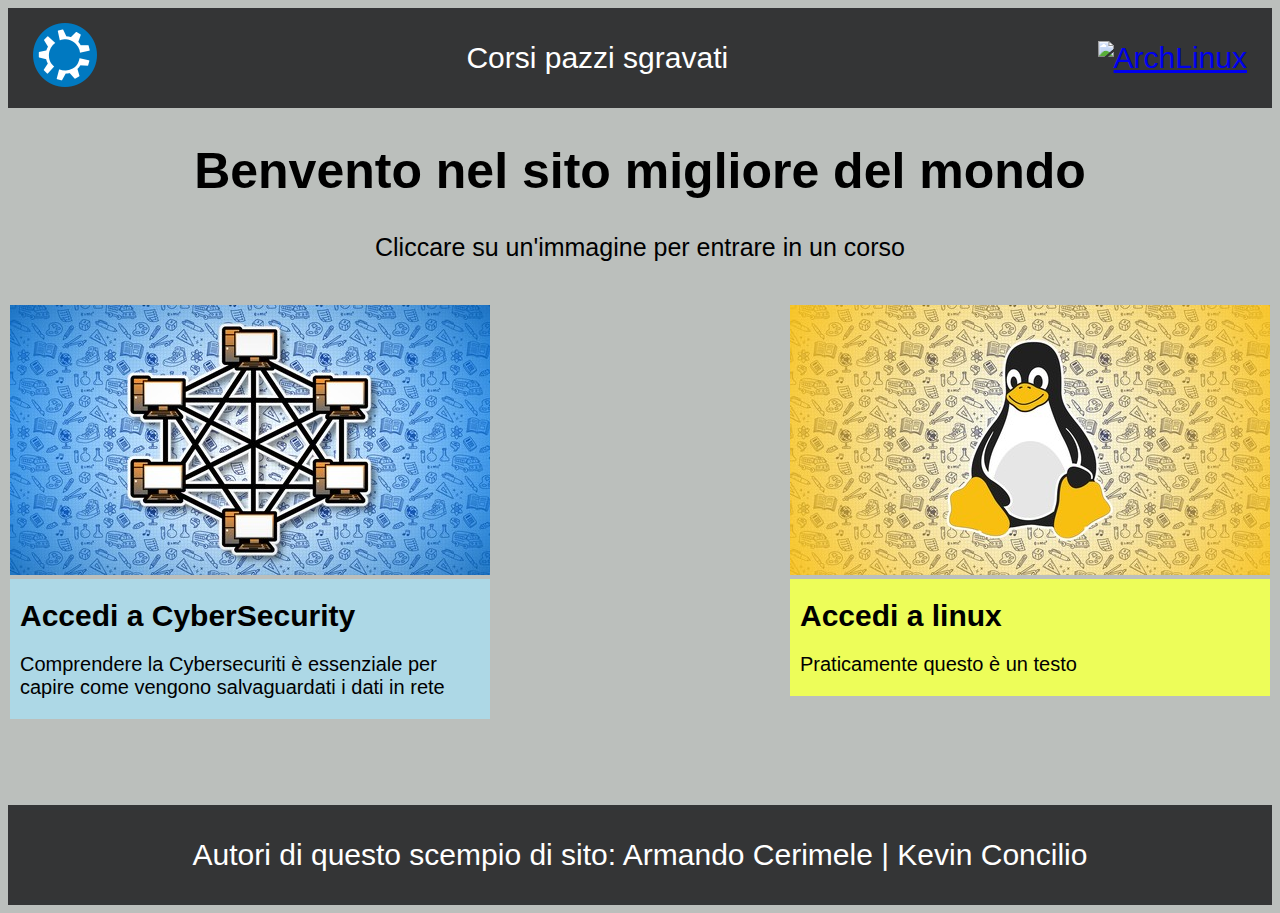
==== index.html @ adcb6570 "modificato" ====
<!DOCTYPE html>
<html>
	<head>
		<meta charset = "UTF-8">
		<title>Menu</title>
		<link rel = "stylesheet" href = "css/style.css">
	</head>

	<body>
		<header class = "header">
			<a href = "https://kubuntu.org"> <img src = "res/kubuntu-logo.png" alt = "Kubuntu" class = "kubuntu"> </a>
			<p class = "sugiù"> Corsi pazzi sgravati </p>
			<a href = "https://archlinux.org"> <img src = "https://wiki.installgentoo.com/images/f/f9/Arch-linux-logo.png" alt = "ArchLinux" class = "kubuntu"> </a>
		</header>
		<h1 class = "h1Txt">Benvento nel sito migliore del mondo</h1>
		<p class = "pTxt">Cliccare su un'immagine per entrare in un corso</p>
		<br>
		<div class = "cards-container">
			<div class = "card-div">
				<div class = "card">
					<div class = "card-image">
						<a href = "cybersec.html"> <img class="img" id = "cybersecImg" src = "res/network.jpg" alt = "CyberSecurity"> 	</a>
					</div>

					<div class = "card-body-cyber">
						<h1 id = "card-title"> Accedi a CyberSecurity </h1>
						<p id = "card-txtBody"> Comprendere la Cybersecuriti è essenziale per capire come vengono salvaguardati i dati in rete </p>
					</div>
				</div>
			</div>
			<div class = "card-div">
				<div class = "card">
					<div class = "card-image">
						<a href = "linux.html"> <img class="img" id = "tuxImg" src = "res/linux.jpg" alt = "Tux"> </a>
					</div>
					<div class = "card-body-linux">
						<h1 id = "card-title"> Accedi a linux </h1>
						<p id = "card-txtBody"> Praticamente questo è un testo </p>
					</div>
				</div>
			</div>
		</div>
		<footer>
			<div class = "footer">
				<p class = "sugiù"> Autori di questo scempio di sito: Armando Cerimele | Kevin Concilio </p>
			</div>
		</footer>
	</body>
</html>
---- css/style.css ----
body {
	background-color: #bbbfbc;
	text-align: center;
	align-items: center;
	font-family: 'Roboto', sans-serif;
	/* background-image: linear-gradient(to left, white, white 50%, black, black50%); */
	/* background-color: #181a1b; */
	/* color: antiquewhite; */
}

.kubuntu {
	width: 64px;
	height: 64px;
	margin: 0px 25px;
}

.header {
	height: 100px;
	background-color: #343536;
	font-size: 30px;
	text-align: center;
	display: flex;
	align-items: center;
	justify-content: space-between;
}

.sugiù {
	color: white;
}

.invisible-link {
	text-decoration: none;
	color: inherit;
}

.h1Txt {
	font-size: 50px;
}

.pTxt {
	font-size: 25px;
}

.cards-container {
	display: flex;
	align-items: center;
	justify-content: center;
}

.card-div {
	width: 480px;
	height: 500px;
	margin-left: 150px;
	margin-right: 150px;
}

.card {
	display: flex;
	flex: 1 0 0%;
	flex-direction: column;
	align-items: center;
	justify-items: center;
	background-clip: border-box;
	transform: scale(100%);
	transition: 300ms;
}

.card:hover {
	transition: 300ms;
	box-shadow: 5px 7px 10px 2px rgb(177, 177, 177);
	transform: scale(110%);
}

.card-body-cyber {
	width: 480px;
	text-align: left;
	background-color: lightblue;
}

.card-body-linux {
	width: 480px;
	text-align: left;
	background-color: rgb(237, 253, 89);
}

#card-title {
	font-size: 30px;
	margin-left: 10px;
}

#card-txtBody {	
	font-size: 20px;
	margin-left: 10px;
}

.img {
	max-width: 100%;
	max-height: 110%;
}

#cybersecImg {
	text-align: left;
}

#tuxImg {
	box-shadow: inset 4px 3px 8px 1px #000;
	text-align: left;
}

#card-text {
	text-align: left;
}

.footer {
	height: 100px;
	font-size: 30px;
	background-color: #343536;
	display: flex;
	align-items: center;
	justify-content: center;
}
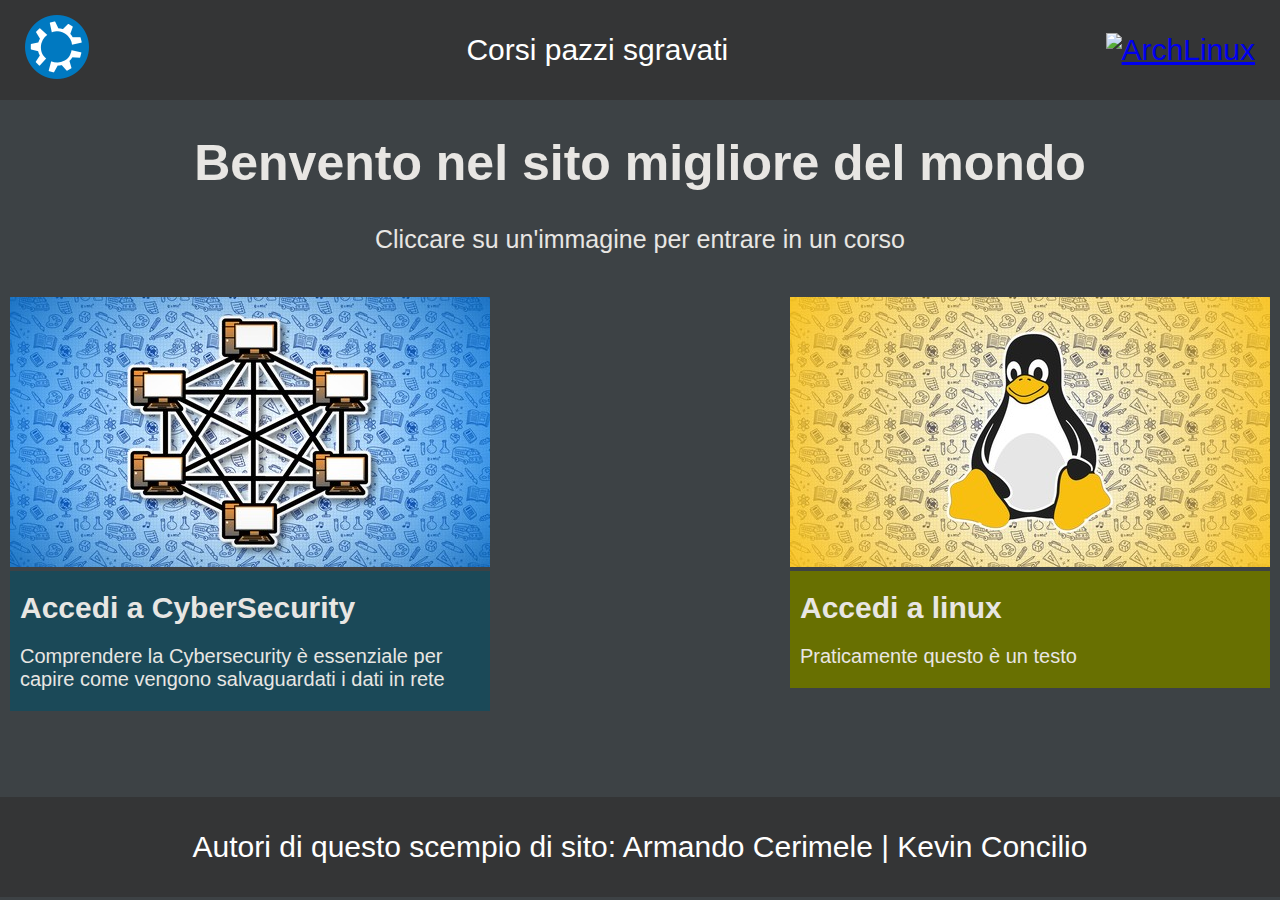
==== commit c81a72a2: "commit" ====
--- a/index.html
+++ b/index.html
@@ -1,9 +1,10 @@
-<!DOCTYPE html>
+<!DOCTYPE html> 
 <html>
 	<head>
 		<meta charset = "UTF-8">
 		<title>Menu</title>
 		<link rel = "stylesheet" href = "css/style.css">
+		<link rel="stylesheet" href="css/shared.css">
 	</head>
 
 	<body>
@@ -24,7 +25,7 @@
 
 					<div class = "card-body-cyber">
 						<h1 id = "card-title"> Accedi a CyberSecurity </h1>
-						<p id = "card-txtBody"> Comprendere la Cybersecuriti è essenziale per capire come vengono salvaguardati i dati in rete </p>
+						<p id = "card-txtBody"> Comprendere la Cybersecurity è essenziale per capire come vengono salvaguardati i dati in rete </p>
 					</div>
 				</div>
 			</div>
--- a/css/style.css
+++ b/css/style.css
@@ -1,11 +1,11 @@
 body {
-	background-color: #bbbfbc;
+	background-color: #3d4245;
 	text-align: center;
 	align-items: center;
 	font-family: 'Roboto', sans-serif;
-	/* background-image: linear-gradient(to left, white, white 50%, black, black50%); */
-	/* background-color: #181a1b; */
-	/* color: antiquewhite; */
+	color: #e8e6e3;
+	margin: 0px;
+	position: relative;
 }
 
 .kubuntu {
@@ -74,13 +74,15 @@
 .card-body-cyber {
 	width: 480px;
 	text-align: left;
-	background-color: lightblue;
+	background-color: #1b4958;
+	/* #1b4958 */
 }
 
 .card-body-linux {
 	width: 480px;
 	text-align: left;
-	background-color: rgb(237, 253, 89);
+	background-color: #687001;
+	/* rgb(237, 253, 89) */
 }
 
 #card-title {
@@ -109,13 +111,4 @@
 
 #card-text {
 	text-align: left;
-}
-
-.footer {
-	height: 100px;
-	font-size: 30px;
-	background-color: #343536;
-	display: flex;
-	align-items: center;
-	justify-content: center;
 }--- a/css/shared.css
+++ b/css/shared.css
@@ -0,0 +1,44 @@
+footer {
+	height: 100px;
+	font-size: 30px;
+	background-color: #343536;
+	display: flex;
+	align-items: center;
+	justify-content: center;
+}
+
+h1 {
+	font-weight: bold;
+	font-size: 50px;
+}
+
+section {
+	position: relative;
+	display: flex;
+	flex-direction: column;
+	align-items: center;
+	min-height: 400px;
+	padding: 30px 20vw;
+	transform: scale(90%);
+	transition: 500ms;
+	animation: 1s ease 0s 1 to90perc;
+}
+
+section:hover {
+	transition: 500ms;
+	transform: scale(95%);
+}
+
+@keyframes to90perc {
+	0% {
+		transform: scale(100%);
+	}
+
+	30% {
+		transform: scale(100%);
+	}
+
+	100% {
+		transform: scale(90%);
+	}
+}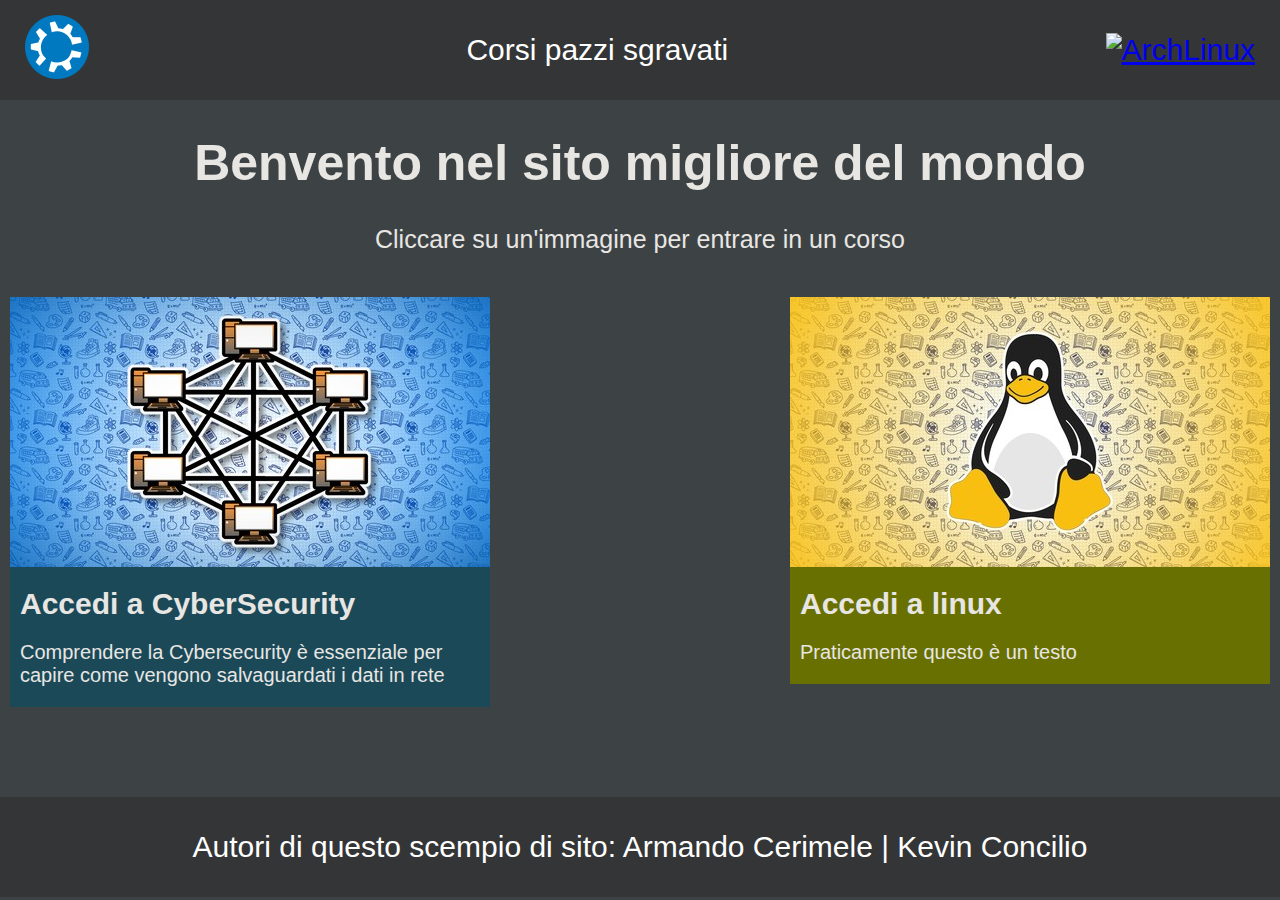
==== commit a4062e15: "Modifiche pazze" ====
--- a/index.html
+++ b/index.html
@@ -2,28 +2,29 @@
 <html>
 	<head>
 		<meta charset = "UTF-8">
-		<title>Menu</title>
-		<link rel = "stylesheet" href = "css/style.css">
-		<link rel="stylesheet" href="css/shared.css">
+		<meta http-equiv = "X-UA-Compatible" content = "IE=edge">
+        <meta name = "viewport" content = "width=device-width, initial-scale=1.0">
+		<title> Menu </title>
+		<link rel = "stylesheet" href = "css/menu.css">
+		<link rel = "stylesheet" href = "css/shared.css">
 	</head>
 
 	<body>
-		<header class = "header">
-			<a href = "https://kubuntu.org"> <img src = "res/kubuntu-logo.png" alt = "Kubuntu" class = "kubuntu"> </a>
+		<header>
+			<a href = "https://kubuntu.org"> <img src = "res/kubuntu-logo.png" alt = "Kubuntu" class = "logo"> </a>
 			<p class = "sugiù"> Corsi pazzi sgravati </p>
-			<a href = "https://archlinux.org"> <img src = "https://wiki.installgentoo.com/images/f/f9/Arch-linux-logo.png" alt = "ArchLinux" class = "kubuntu"> </a>
+			<a href = "https://archlinux.org"> <img src = "https://wiki.installgentoo.com/images/f/f9/Arch-linux-logo.png" alt = "ArchLinux" class = "logo"> </a>
 		</header>
-		<h1 class = "h1Txt">Benvento nel sito migliore del mondo</h1>
-		<p class = "pTxt">Cliccare su un'immagine per entrare in un corso</p>
+		<h1 class = "h1Txt"> Benvento nel sito migliore del mondo </h1>
+		<p class = "pTxt"> Cliccare su un'immagine per entrare in un corso </p>
 		<br>
 		<div class = "cards-container">
 			<div class = "card-div">
 				<div class = "card">
-					<div class = "card-image">
-						<a href = "cybersec.html"> <img class="img" id = "cybersecImg" src = "res/network.jpg" alt = "CyberSecurity"> 	</a>
+					<div>
+						<a href = "cybersec.html"> <img class="img" id = "cybersecImg" src = "res/network.jpg" alt = "CyberSecurity"> </a>
 					</div>
-
-					<div class = "card-body-cyber">
+					<div class = "card-body-cyber  card-body-txt">
 						<h1 id = "card-title"> Accedi a CyberSecurity </h1>
 						<p id = "card-txtBody"> Comprendere la Cybersecurity è essenziale per capire come vengono salvaguardati i dati in rete </p>
 					</div>
@@ -31,10 +32,10 @@
 			</div>
 			<div class = "card-div">
 				<div class = "card">
-					<div class = "card-image">
-						<a href = "linux.html"> <img class="img" id = "tuxImg" src = "res/linux.jpg" alt = "Tux"> </a>
+					<div>
+						<a href = "linux.html"> <img class = "img" id = "tuxImg" src = "res/linux.jpg" alt = "Tux"> </a>
 					</div>
-					<div class = "card-body-linux">
+					<div class = "card-body-linux  card-body-txt">
 						<h1 id = "card-title"> Accedi a linux </h1>
 						<p id = "card-txtBody"> Praticamente questo è un testo </p>
 					</div>
--- a/css/menu.css
+++ b/css/menu.css
@@ -0,0 +1,133 @@
+/* === BODY === */
+body {
+	background-color: #3d4245;
+	text-align: center;
+	align-items: center;
+	font-family: 'Roboto', sans-serif;
+	color: #e8e6e3;
+	margin: 0px;
+	position: relative;
+}
+
+/* ==================== */
+
+/* === HEADER === */
+
+header {
+	height: 100px;
+	background-color: #343536;
+	font-size: 30px;
+	display: flex;
+	text-align: center;
+	align-items: center;
+	justify-content: space-between;
+}
+
+.logo {
+	width: 64px;
+	height: 64px;
+	margin: 0px 25px;
+}
+
+/* -------------------- */
+
+/* === H1 & PARAGRAPH ON TOP ===*/
+
+.h1Txt {
+	font-size: 50px;
+}
+
+.pTxt {
+	font-size: 25px;
+}
+
+/* -------------------- */
+
+/* === CARDS ===*/
+
+.cards-container {
+	display: flex;
+	align-items: center;
+	justify-content: center;
+}
+
+.card-div {
+	width: 480px;
+	height: 500px;
+	margin-left: 150px;
+	margin-right: 150px;
+}
+
+.card {
+	display: flex;
+	flex: 1 0 0%;
+	flex-direction: column;
+	align-items: center;
+	justify-items: center;
+	background-clip: border-box;
+	transform: scale(100%);
+	transition: 300ms;
+}
+
+.card:hover {
+	transition: 300ms;
+	box-shadow: 5px 7px 10px 2px rgb(177, 177, 177);
+	transform: scale(110%);
+}
+
+/* .invisible-link {
+	text-decoration: none;   INUTILIZZATO
+	color: inherit;
+} */
+
+.img {
+	max-width: 100%;
+	max-height: 100%;
+}
+
+#cybersecImg {
+	text-align: left;
+}
+
+#tuxImg {
+	box-shadow: inset 4px 3px 8px 1px #000;
+	text-align: left;
+}
+
+.card-body-txt {
+	margin-top: -4px;
+}
+
+.card-body-cyber {
+	width: 480px;
+	text-align: left;
+	background-color: #1b4958;
+	/* #1b4958 */
+}
+
+.card-body-linux {
+	width: 480px;
+	text-align: left;
+	background-color: #687001;
+	/* rgb(237, 253, 89) */
+}
+
+#card-title {
+	font-size: 30px;
+	margin-left: 10px;
+}
+
+#card-txtBody {	
+	font-size: 20px;
+	margin-left: 10px;
+}
+
+/* -------------------- */
+
+/* === FOOTER === */
+
+.sugiù {
+	color: white;
+}
+
+/* -------------------- */--- a/css/shared.css
+++ b/css/shared.css
@@ -1,3 +1,5 @@
+/* === FOOTER === */
+
 footer {
 	height: 100px;
 	font-size: 30px;
@@ -7,10 +9,18 @@
 	justify-content: center;
 }
 
+/* ==================== */
+
+/* === H1 === */
+
 h1 {
 	font-weight: bold;
 	font-size: 50px;
 }
+
+/* ==================== */
+
+/* === SECTIONS ===*/
 
 section {
 	position: relative;
@@ -41,4 +51,6 @@
 	100% {
 		transform: scale(90%);
 	}
-}+}
+
+/* ==================== */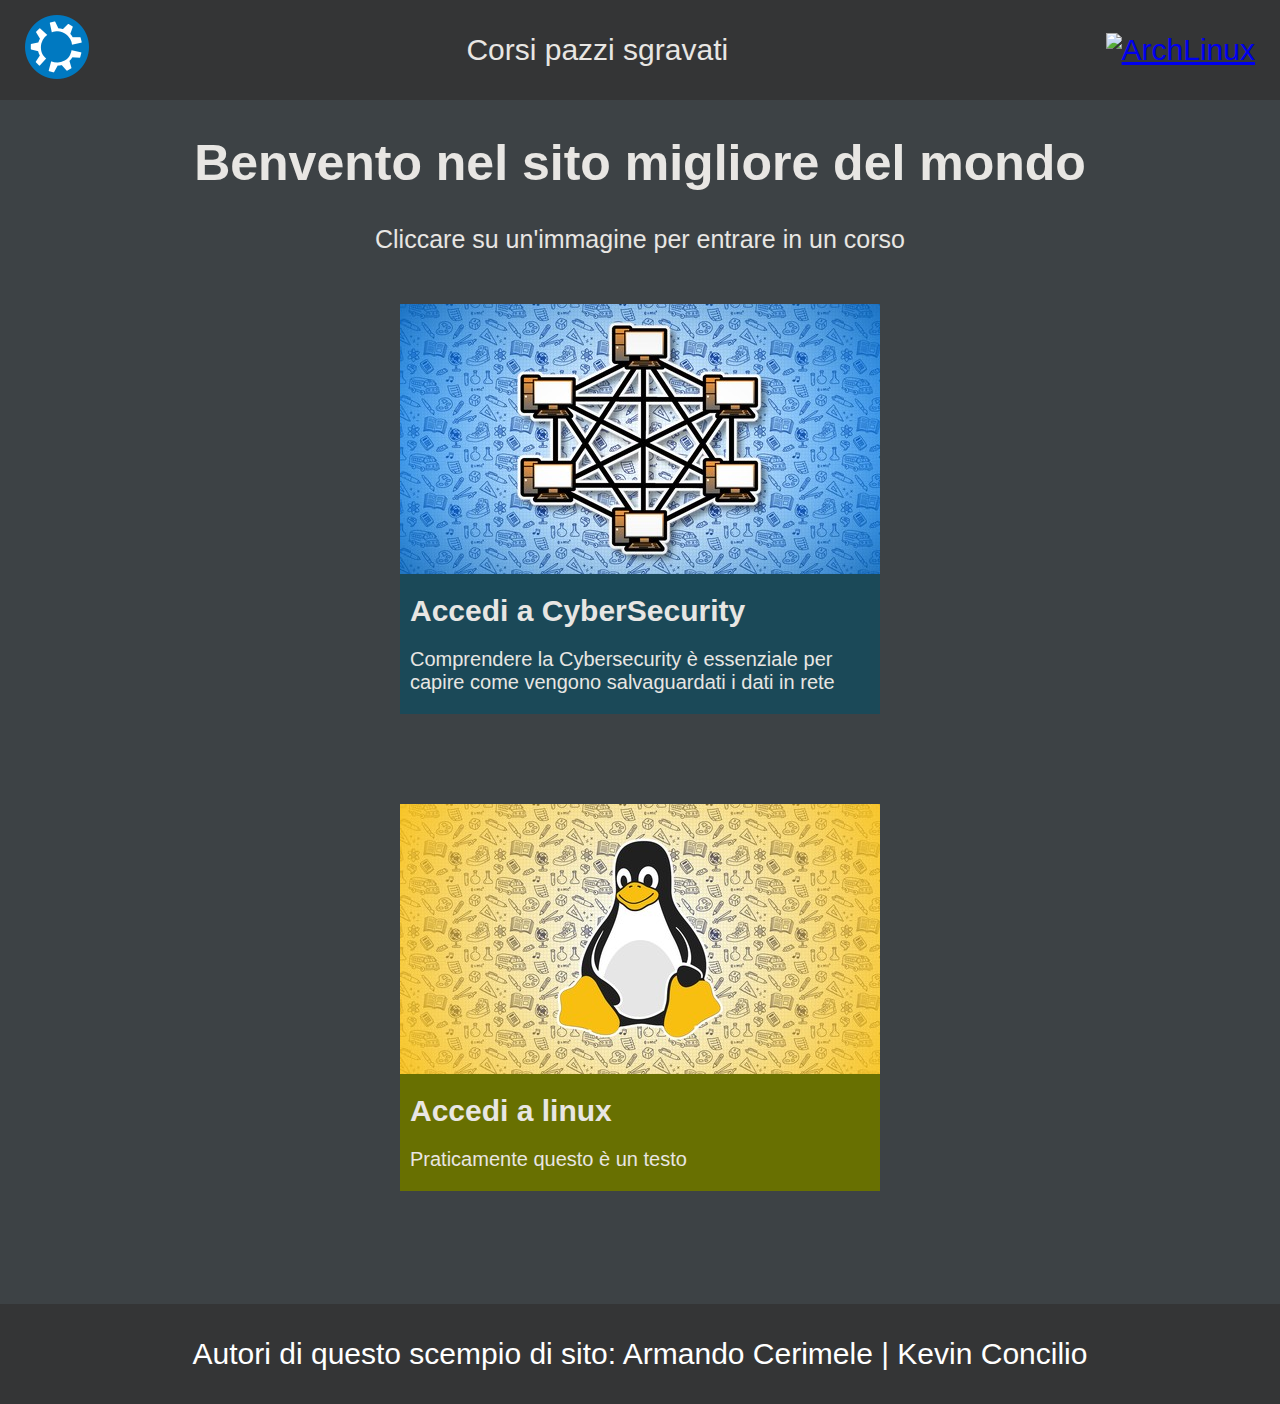
==== commit 61987108: "fixed for mobile" ====
--- a/index.html
+++ b/index.html
@@ -2,8 +2,7 @@
 <html>
 	<head>
 		<meta charset = "UTF-8">
-		<meta http-equiv = "X-UA-Compatible" content = "IE=edge">
-        <meta name = "viewport" content = "width=device-width, initial-scale=1.0">
+		<meta name = "viewport" content = "width=device-width, initial-scale=0.65">
 		<title> Menu </title>
 		<link rel = "stylesheet" href = "css/menu.css">
 		<link rel = "stylesheet" href = "css/shared.css">
@@ -17,12 +16,11 @@
 		</header>
 		<h1 class = "h1Txt"> Benvento nel sito migliore del mondo </h1>
 		<p class = "pTxt"> Cliccare su un'immagine per entrare in un corso </p>
-		<br>
 		<div class = "cards-container">
 			<div class = "card-div">
 				<div class = "card">
 					<div>
-						<a href = "cybersec.html"> <img class="img" id = "cybersecImg" src = "res/network.jpg" alt = "CyberSecurity"> </a>
+						<a href = "cybersec.html"> <img class = "img" id = "cybersecImg" src = "res/network.jpg" alt = "CyberSecurity"> </a>
 					</div>
 					<div class = "card-body-cyber  card-body-txt">
 						<h1 id = "card-title"> Accedi a CyberSecurity </h1>
@@ -43,9 +41,7 @@
 			</div>
 		</div>
 		<footer>
-			<div class = "footer">
-				<p class = "sugiù"> Autori di questo scempio di sito: Armando Cerimele | Kevin Concilio </p>
-			</div>
+			<p class = "sugiù"> Autori di questo scempio di sito: Armando Cerimele | Kevin Concilio </p>
 		</footer>
 	</body>
 </html>--- a/css/menu.css
+++ b/css/menu.css
@@ -14,6 +14,7 @@
 /* === HEADER === */
 
 header {
+	width: inherit;
 	height: 100px;
 	background-color: #343536;
 	font-size: 30px;
@@ -44,11 +45,26 @@
 /* -------------------- */
 
 /* === CARDS ===*/
+@media (max-width: 1000px) {
+	.cards-container {
+		display: flex;
+		flex-flow: row wrap;
+		align-items: center;
+		justify-content: center;
+		margin-top: 15vw;
+		margin-bottom: 15vw;
+		height: 100%;
+	}
+}
+
 
 .cards-container {
 	display: flex;
+	flex-flow: row wrap;
 	align-items: center;
 	justify-content: center;
+	margin-top: 50px;
+	height: 100%;
 }
 
 .card-div {
@@ -75,11 +91,6 @@
 	transform: scale(110%);
 }
 
-/* .invisible-link {
-	text-decoration: none;   INUTILIZZATO
-	color: inherit;
-} */
-
 .img {
 	max-width: 100%;
 	max-height: 100%;
@@ -95,6 +106,7 @@
 }
 
 .card-body-txt {
+	min-width: 300px;
 	margin-top: -4px;
 }
 
@@ -126,7 +138,8 @@
 
 /* === FOOTER === */
 
-.sugiù {
+footer {
+	width: 100%;
 	color: white;
 }
 
--- a/css/shared.css
+++ b/css/shared.css
@@ -32,6 +32,10 @@
 	transform: scale(90%);
 	transition: 500ms;
 	animation: 1s ease 0s 1 to90perc;
+
+	-webkit-transform: scale(90%);
+	-webkit-transition: 500ms;
+	-webkit-animation: 1s ease 0s 1 to90perc;
 }
 
 section:hover {
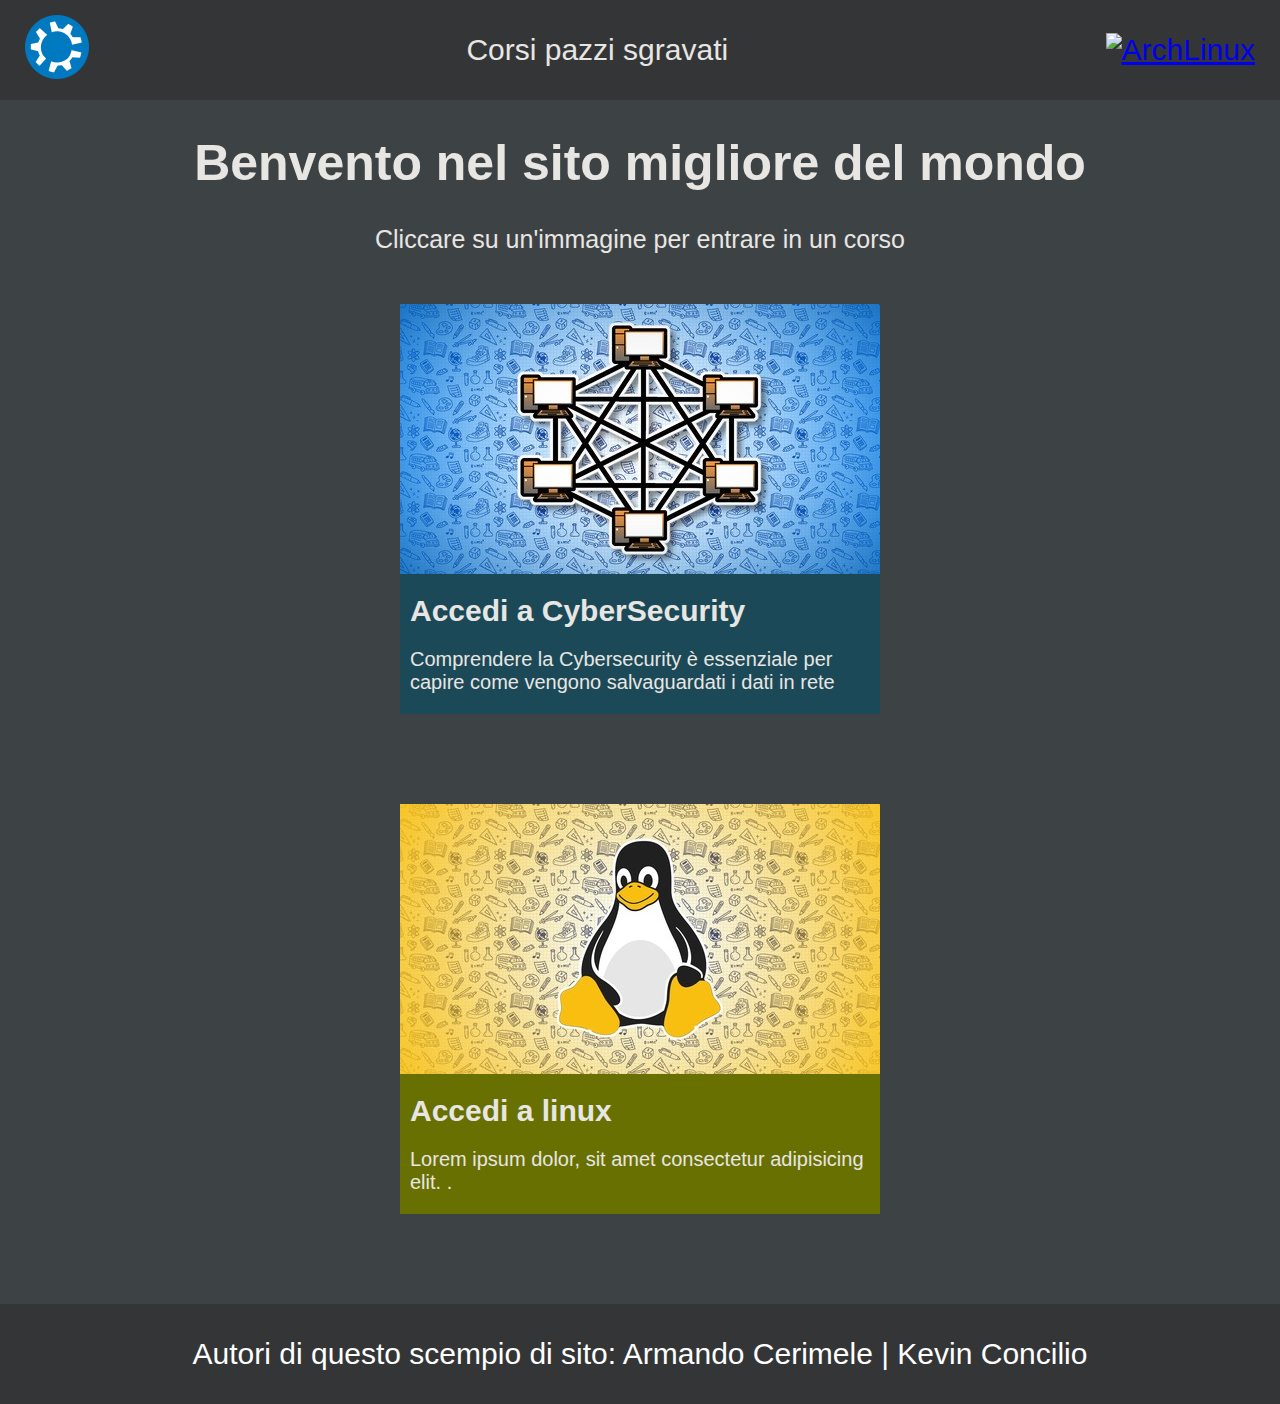
==== commit f9cd3b7c: "added link to page to whole card" ====
--- a/index.html
+++ b/index.html
@@ -1,47 +1,46 @@
 <!DOCTYPE html> 
 <html>
-	<head>
-		<meta charset = "UTF-8">
-		<meta name = "viewport" content = "width=device-width, initial-scale=0.65">
-		<title> Menu </title>
-		<link rel = "stylesheet" href = "css/menu.css">
-		<link rel = "stylesheet" href = "css/shared.css">
-	</head>
-
-	<body>
-		<header>
-			<a href = "https://kubuntu.org"> <img src = "res/kubuntu-logo.png" alt = "Kubuntu" class = "logo"> </a>
-			<p class = "sugiù"> Corsi pazzi sgravati </p>
-			<a href = "https://archlinux.org"> <img src = "https://wiki.installgentoo.com/images/f/f9/Arch-linux-logo.png" alt = "ArchLinux" class = "logo"> </a>
-		</header>
-		<h1 class = "h1Txt"> Benvento nel sito migliore del mondo </h1>
-		<p class = "pTxt"> Cliccare su un'immagine per entrare in un corso </p>
-		<div class = "cards-container">
-			<div class = "card-div">
-				<div class = "card">
-					<div>
-						<a href = "cybersec.html"> <img class = "img" id = "cybersecImg" src = "res/network.jpg" alt = "CyberSecurity"> </a>
-					</div>
-					<div class = "card-body-cyber  card-body-txt">
-						<h1 id = "card-title"> Accedi a CyberSecurity </h1>
-						<p id = "card-txtBody"> Comprendere la Cybersecurity è essenziale per capire come vengono salvaguardati i dati in rete </p>
-					</div>
-				</div>
-			</div>
-			<div class = "card-div">
-				<div class = "card">
-					<div>
-						<a href = "linux.html"> <img class = "img" id = "tuxImg" src = "res/linux.jpg" alt = "Tux"> </a>
-					</div>
-					<div class = "card-body-linux  card-body-txt">
-						<h1 id = "card-title"> Accedi a linux </h1>
-						<p id = "card-txtBody"> Praticamente questo è un testo </p>
-					</div>
-				</div>
-			</div>
-		</div>
-		<footer>
-			<p class = "sugiù"> Autori di questo scempio di sito: Armando Cerimele | Kevin Concilio </p>
-		</footer>
-	</body>
+    <head>
+        <meta charset = "UTF-8">
+        <meta name = "viewport" content = "width=device-width, initial-scale=0.65">
+        <title> Menu </title>
+        <link rel = "stylesheet" href = "css/menu.css">
+        <link rel = "stylesheet" href = "css/shared.css">
+    </head>
+    <body>
+        <header>
+            <a href = "https://kubuntu.org"> <img src = "res/kubuntu-logo.png" alt = "Kubuntu" class = "logo"> </a>
+            <p class = "sugiù"> Corsi pazzi sgravati </p>
+            <a href = "https://archlinux.org"> <img src = "https://wiki.installgentoo.com/images/f/f9/Arch-linux-logo.png" alt = "ArchLinux" class = "logo"> </a>
+        </header>
+        <h1 class = "h1Txt"> Benvento nel sito migliore del mondo </h1>
+        <p class = "pTxt"> Cliccare su un'immagine per entrare in un corso </p>
+        <div class = "cards-container">
+            <div class = "card-div">
+                <div class = "card" onclick="window.location.href='cybersec.html';">
+                    <div>
+                        <a href = "cybersec.html"> <img class = "img" id = "cybersecImg" src = "res/network.jpg" alt = "CyberSecurity"> </a>
+                    </div>
+                    <div class = "card-body-cyber  card-body-txt">
+                        <h1 id = "card-title"> Accedi a CyberSecurity </h1>
+                        <p id = "card-txtBody"> Comprendere la Cybersecurity è essenziale per capire come vengono salvaguardati i dati in rete </p>
+                    </div>
+                </div>
+            </div>
+            <div class = "card-div" onclick="window.location.href='cybersec.html';">
+                <div class = "card">
+                    <div>
+                        <a href = "linux.html"> <img class = "img" id = "tuxImg" src = "res/linux.jpg" alt = "Tux"> </a>
+                    </div>
+                    <div class = "card-body-linux  card-body-txt">
+                        <h1 id = "card-title"> Accedi a linux </h1>
+                        <p id = "card-txtBody"> Lorem ipsum dolor, sit amet consectetur adipisicing elit. . </p>
+                    </div>
+                </div>
+            </div>
+        </div>
+        <footer>
+            <p class = "sugiù"> Autori di questo scempio di sito: Armando Cerimele | Kevin Concilio </p>
+        </footer>
+    </body>
 </html>--- a/css/menu.css
+++ b/css/menu.css
@@ -1,12 +1,12 @@
 /* === BODY === */
 body {
-	background-color: #3d4245;
-	text-align: center;
-	align-items: center;
-	font-family: 'Roboto', sans-serif;
-	color: #e8e6e3;
-	margin: 0px;
-	position: relative;
+    background-color: #3d4245;
+    text-align: center;
+    align-items: center;
+    font-family: 'Roboto', sans-serif;
+    color: #e8e6e3;
+    margin: 0px;
+    position: relative;
 }
 
 /* ==================== */
@@ -14,20 +14,20 @@
 /* === HEADER === */
 
 header {
-	width: inherit;
-	height: 100px;
-	background-color: #343536;
-	font-size: 30px;
-	display: flex;
-	text-align: center;
-	align-items: center;
-	justify-content: space-between;
+    width: inherit;
+    height: 100px;
+    background-color: #343536;
+    font-size: 30px;
+    display: flex;
+    text-align: center;
+    align-items: center;
+    justify-content: space-between;
 }
 
 .logo {
-	width: 64px;
-	height: 64px;
-	margin: 0px 25px;
+    width: 64px;
+    height: 64px;
+    margin: 0px 25px;
 }
 
 /* -------------------- */
@@ -35,103 +35,104 @@
 /* === H1 & PARAGRAPH ON TOP ===*/
 
 .h1Txt {
-	font-size: 50px;
+    font-size: 50px;
 }
 
 .pTxt {
-	font-size: 25px;
+    font-size: 25px;
 }
 
 /* -------------------- */
 
 /* === CARDS ===*/
 @media (max-width: 1000px) {
-	.cards-container {
-		display: flex;
-		flex-flow: row wrap;
-		align-items: center;
-		justify-content: center;
-		margin-top: 15vw;
-		margin-bottom: 15vw;
-		height: 100%;
-	}
+    .cards-container {
+        display: flex;
+        flex-flow: row wrap;
+        align-items: center;
+        justify-content: center;
+        margin-top: 15vw;
+        margin-bottom: 15vw;
+        height: 100%;
+    }
 }
 
 
 .cards-container {
-	display: flex;
-	flex-flow: row wrap;
-	align-items: center;
-	justify-content: center;
-	margin-top: 50px;
-	height: 100%;
+    display: flex;
+    flex-flow: row wrap;
+    align-items: center;
+    justify-content: center;
+    margin-top: 50px;
+    height: 100%;
 }
 
 .card-div {
-	width: 480px;
-	height: 500px;
-	margin-left: 150px;
-	margin-right: 150px;
+    width: 480px;
+    height: 500px;
+    margin-left: 150px;
+    margin-right: 150px;
 }
 
 .card {
-	display: flex;
-	flex: 1 0 0%;
-	flex-direction: column;
-	align-items: center;
-	justify-items: center;
-	background-clip: border-box;
-	transform: scale(100%);
-	transition: 300ms;
+    display: flex;
+    flex: 1 0 0%;
+    flex-direction: column;
+    align-items: center;
+    justify-items: center;
+    background-clip: border-box;
+    transform: scale(100%);
+    transition: 300ms;
 }
 
 .card:hover {
-	transition: 300ms;
-	box-shadow: 5px 7px 10px 2px rgb(177, 177, 177);
-	transform: scale(110%);
+    transition: 300ms;
+    box-shadow: 5px 7px 10px 2px rgb(177, 177, 177);
+    transform: scale(110%);
+    cursor: pointer;
 }
 
 .img {
-	max-width: 100%;
-	max-height: 100%;
+    max-width: 100%;
+    max-height: 100%;
 }
 
 #cybersecImg {
-	text-align: left;
+    text-align: left;
 }
 
 #tuxImg {
-	box-shadow: inset 4px 3px 8px 1px #000;
-	text-align: left;
+    box-shadow: inset 4px 3px 8px 1px #000;
+    text-align: left;
 }
 
 .card-body-txt {
-	min-width: 300px;
-	margin-top: -4px;
+    min-width: 300px;
+    margin-top: -4px;
 }
 
 .card-body-cyber {
-	width: 480px;
-	text-align: left;
-	background-color: #1b4958;
-	/* #1b4958 */
+    width: 480px;
+    text-align: left;
+    background-color: #1b4958;
+    /* #1b4958 */
 }
 
 .card-body-linux {
-	width: 480px;
-	text-align: left;
-	background-color: #687001;
-	/* rgb(237, 253, 89) */
+    width: 480px;
+    text-align: left;
+    background-color: #687001;
+    /* rgb(237, 253, 89) */
 }
 
 #card-title {
-	font-size: 30px;
-	margin-left: 10px;
+    font-size: 30px;
+    margin-left: 10px;
 }
 
 #card-txtBody {	
-	font-size: 20px;
-	margin-left: 10px;
+    font-size: 20px;
+    margin-left: 10px;
 }
 
 /* -------------------- */
@@ -139,8 +140,8 @@
 /* === FOOTER === */
 
 footer {
-	width: 100%;
-	color: white;
+    width: 100%;
+    color: white;
 }
 
 /* -------------------- */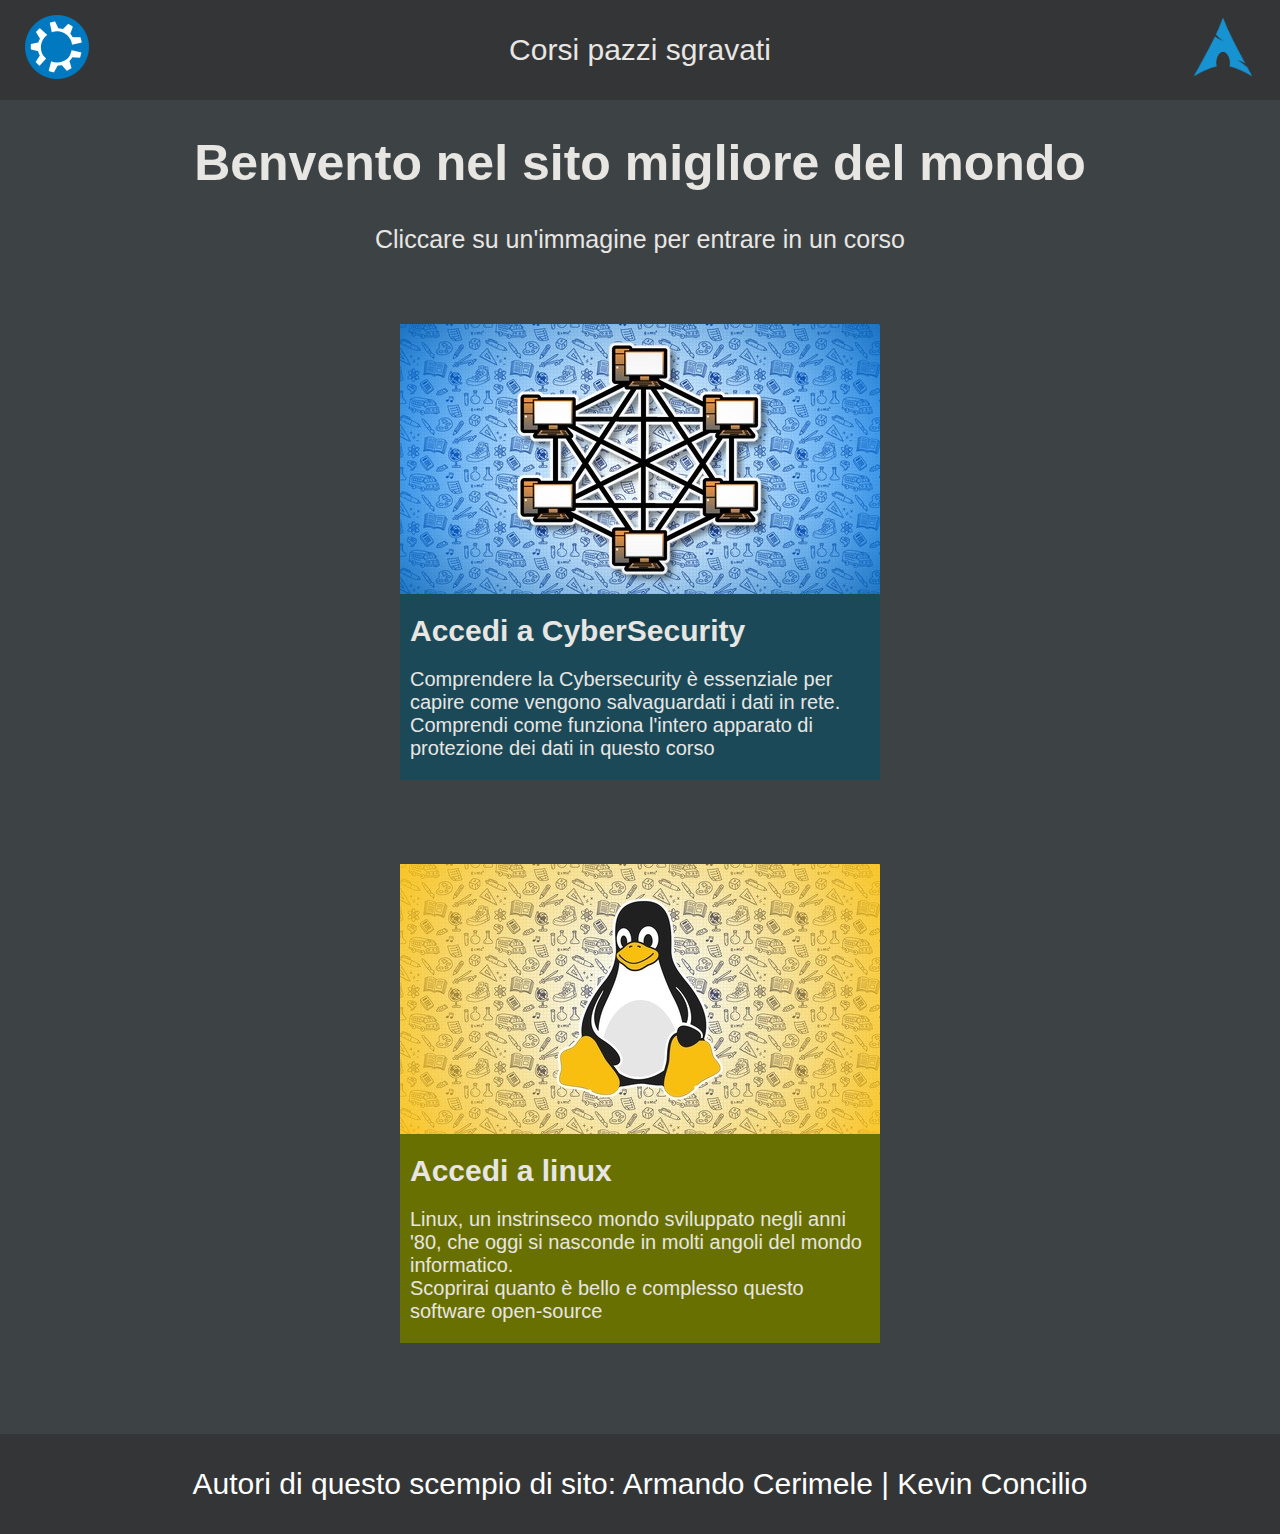
==== commit 12c24b56: "Commit" ====
--- a/index.html
+++ b/index.html
@@ -1,46 +1,61 @@
-<!DOCTYPE html> 
+<!DOCTYPE html>
 <html>
-    <head>
-        <meta charset = "UTF-8">
-        <meta name = "viewport" content = "width=device-width, initial-scale=0.65">
-        <title> Menu </title>
-        <link rel = "stylesheet" href = "css/menu.css">
-        <link rel = "stylesheet" href = "css/shared.css">
-    </head>
-    <body>
-        <header>
-            <a href = "https://kubuntu.org"> <img src = "res/kubuntu-logo.png" alt = "Kubuntu" class = "logo"> </a>
-            <p class = "sugiù"> Corsi pazzi sgravati </p>
-            <a href = "https://archlinux.org"> <img src = "https://wiki.installgentoo.com/images/f/f9/Arch-linux-logo.png" alt = "ArchLinux" class = "logo"> </a>
-        </header>
-        <h1 class = "h1Txt"> Benvento nel sito migliore del mondo </h1>
-        <p class = "pTxt"> Cliccare su un'immagine per entrare in un corso </p>
-        <div class = "cards-container">
-            <div class = "card-div">
-                <div class = "card" onclick="window.location.href='cybersec.html';">
-                    <div>
-                        <a href = "cybersec.html"> <img class = "img" id = "cybersecImg" src = "res/network.jpg" alt = "CyberSecurity"> </a>
-                    </div>
-                    <div class = "card-body-cyber  card-body-txt">
-                        <h1 id = "card-title"> Accedi a CyberSecurity </h1>
-                        <p id = "card-txtBody"> Comprendere la Cybersecurity è essenziale per capire come vengono salvaguardati i dati in rete </p>
-                    </div>
+
+<head>
+    <meta charset="UTF-8">
+    <meta name="viewport" content="width=device-width, initial-scale=0.65">
+    <title> Menu </title>
+    <link rel="stylesheet" href="css/menu.css">
+    <link rel="stylesheet" href="css/shared.css">
+    <link rel="icon" type="image/svg" href="res/menuIcon.svg">
+</head>
+
+<body>
+    <header>
+        <a href="https://kubuntu.org"> <img src="res/kubuntu-logo.png" alt="Kubuntu" class="logo"> </a>
+        <p class="sugiù"> Corsi pazzi sgravati </p>
+        <a href="https://archlinux.org"> <img src="res/archlinux-logo.png" alt="ArchLinux" class="logo"> </a>
+    </header>
+    <h1 class="h1Txt"> Benvento nel sito migliore del mondo </h1>
+    <p class="pTxt"> Cliccare su un'immagine per entrare in un corso </p>
+    <div class="cards-container">
+        <div class="card-div">
+            <div class="card" onclick="window.location.href='cybersec.html';">
+                <div>
+                    <a href="cybersec.html"> <img class="img" id="cybersecImg" src="res/network.jpg"
+                            alt="CyberSecurity"> </a>
                 </div>
-            </div>
-            <div class = "card-div" onclick="window.location.href='cybersec.html';">
-                <div class = "card">
-                    <div>
-                        <a href = "linux.html"> <img class = "img" id = "tuxImg" src = "res/linux.jpg" alt = "Tux"> </a>
-                    </div>
-                    <div class = "card-body-linux  card-body-txt">
-                        <h1 id = "card-title"> Accedi a linux </h1>
-                        <p id = "card-txtBody"> Lorem ipsum dolor, sit amet consectetur adipisicing elit. . </p>
-                    </div>
+                <div class="card-body-cyber  card-body-txt">
+                    <h1 id="card-title"> Accedi a CyberSecurity </h1>
+                    <p id="card-txtBody">
+                        Comprendere la Cybersecurity è essenziale per capire come vengono salvaguardati i dati in rete.
+                        <br>
+                        Comprendi come funziona l'intero apparato di protezione dei dati in questo corso
+                    </p>
                 </div>
             </div>
         </div>
-        <footer>
-            <p class = "sugiù"> Autori di questo scempio di sito: Armando Cerimele | Kevin Concilio </p>
-        </footer>
-    </body>
+        <div class="card-div" onclick="window.location.href='cybersec.html';">
+            <div class="card">
+                <div>
+                    <a href="linux.html"> <img class="img" id="tuxImg" src="res/linux.jpg" alt="Tux"> </a>
+                </div>
+                <div class="card-body-linux  card-body-txt">
+                    <h1 id="card-title"> Accedi a linux </h1>
+                    <p id="card-txtBody">
+                        Linux, un instrinseco mondo sviluppato negli anni '80, che oggi si nasconde in molti angoli del
+                        mondo informatico.
+                        <br>
+                        Scoprirai quanto è bello e complesso questo software open-source
+                    </p>
+                </div>
+            </div>
+        </div>
+    </div>
+    <footer>
+        <p class="sugiù"> Autori di questo scempio di sito: Armando Cerimele | Kevin Concilio </p>
+    </footer>
+    <script src="js/cookie.js"></script>
+</body>
+
 </html>--- a/css/menu.css
+++ b/css/menu.css
@@ -57,21 +57,19 @@
     }
 }
 
-
 .cards-container {
     display: flex;
     flex-flow: row wrap;
     align-items: center;
     justify-content: center;
-    margin-top: 50px;
+    margin: 50px 0px;
     height: 100%;
 }
 
 .card-div {
     width: 480px;
     height: 500px;
-    margin-left: 150px;
-    margin-right: 150px;
+    margin: 20px 150px;
 }
 
 .card {
@@ -137,8 +135,31 @@
 
 /* -------------------- */
 
+/* === COOKIES === */
+
+
 /* === FOOTER === */
+@keyframes fadeInAnim {
+    0% {
+        opacity: 0;
+    }
 
+    100% {
+        opacity: 1;
+    }
+}
+
+.cookie {
+    position: fixed;
+    opacity: 0;
+    bottom: 0;
+    width: 100%;
+    background: black;
+    padding-bottom: 15px;
+    animation: 2s ease 500ms 1 fadeInAnim forwards;
+}
+
+/* -------------------- */
 footer {
     width: 100%;
     color: white;
--- a/css/shared.css
+++ b/css/shared.css
@@ -1,12 +1,12 @@
 /* === FOOTER === */
 
 footer {
-	height: 100px;
-	font-size: 30px;
-	background-color: #343536;
-	display: flex;
-	align-items: center;
-	justify-content: center;
+    height: 100px;
+    font-size: 30px;
+    background-color: #343536;
+    display: flex;
+    align-items: center;
+    justify-content: center;
 }
 
 /* ==================== */
@@ -14,8 +14,8 @@
 /* === H1 === */
 
 h1 {
-	font-weight: bold;
-	font-size: 50px;
+    font-weight: bold;
+    font-size: 50px;
 }
 
 /* ==================== */
@@ -23,38 +23,38 @@
 /* === SECTIONS ===*/
 
 section {
-	position: relative;
-	display: flex;
-	flex-direction: column;
-	align-items: center;
-	min-height: 400px;
-	padding: 30px 20vw;
-	transform: scale(90%);
-	transition: 500ms;
-	animation: 1s ease 0s 1 to90perc;
+    position: relative;
+    display: flex;
+    flex-direction: column;
+    align-items: center;
+    min-height: 400px;
+    padding: 30px 20vw;
+    transform: scale(90%);
+    transition: 500ms;
+    animation: 1s ease 0s 1 to90perc;
 
-	-webkit-transform: scale(90%);
-	-webkit-transition: 500ms;
-	-webkit-animation: 1s ease 0s 1 to90perc;
+    -webkit-transform: scale(90%);
+    -webkit-transition: 500ms;
+    -webkit-animation: 1s ease 0s 1 to90perc;
 }
 
 section:hover {
-	transition: 500ms;
-	transform: scale(95%);
+    transition: 500ms;
+    transform: scale(95%);
 }
 
 @keyframes to90perc {
-	0% {
-		transform: scale(100%);
-	}
+    0% {
+        transform: scale(100%);
+    }
 
-	30% {
-		transform: scale(100%);
-	}
+    30% {
+        transform: scale(100%);
+    }
 
-	100% {
-		transform: scale(90%);
-	}
+    100% {
+        transform: scale(90%);
+    }
 }
 
 /* ==================== */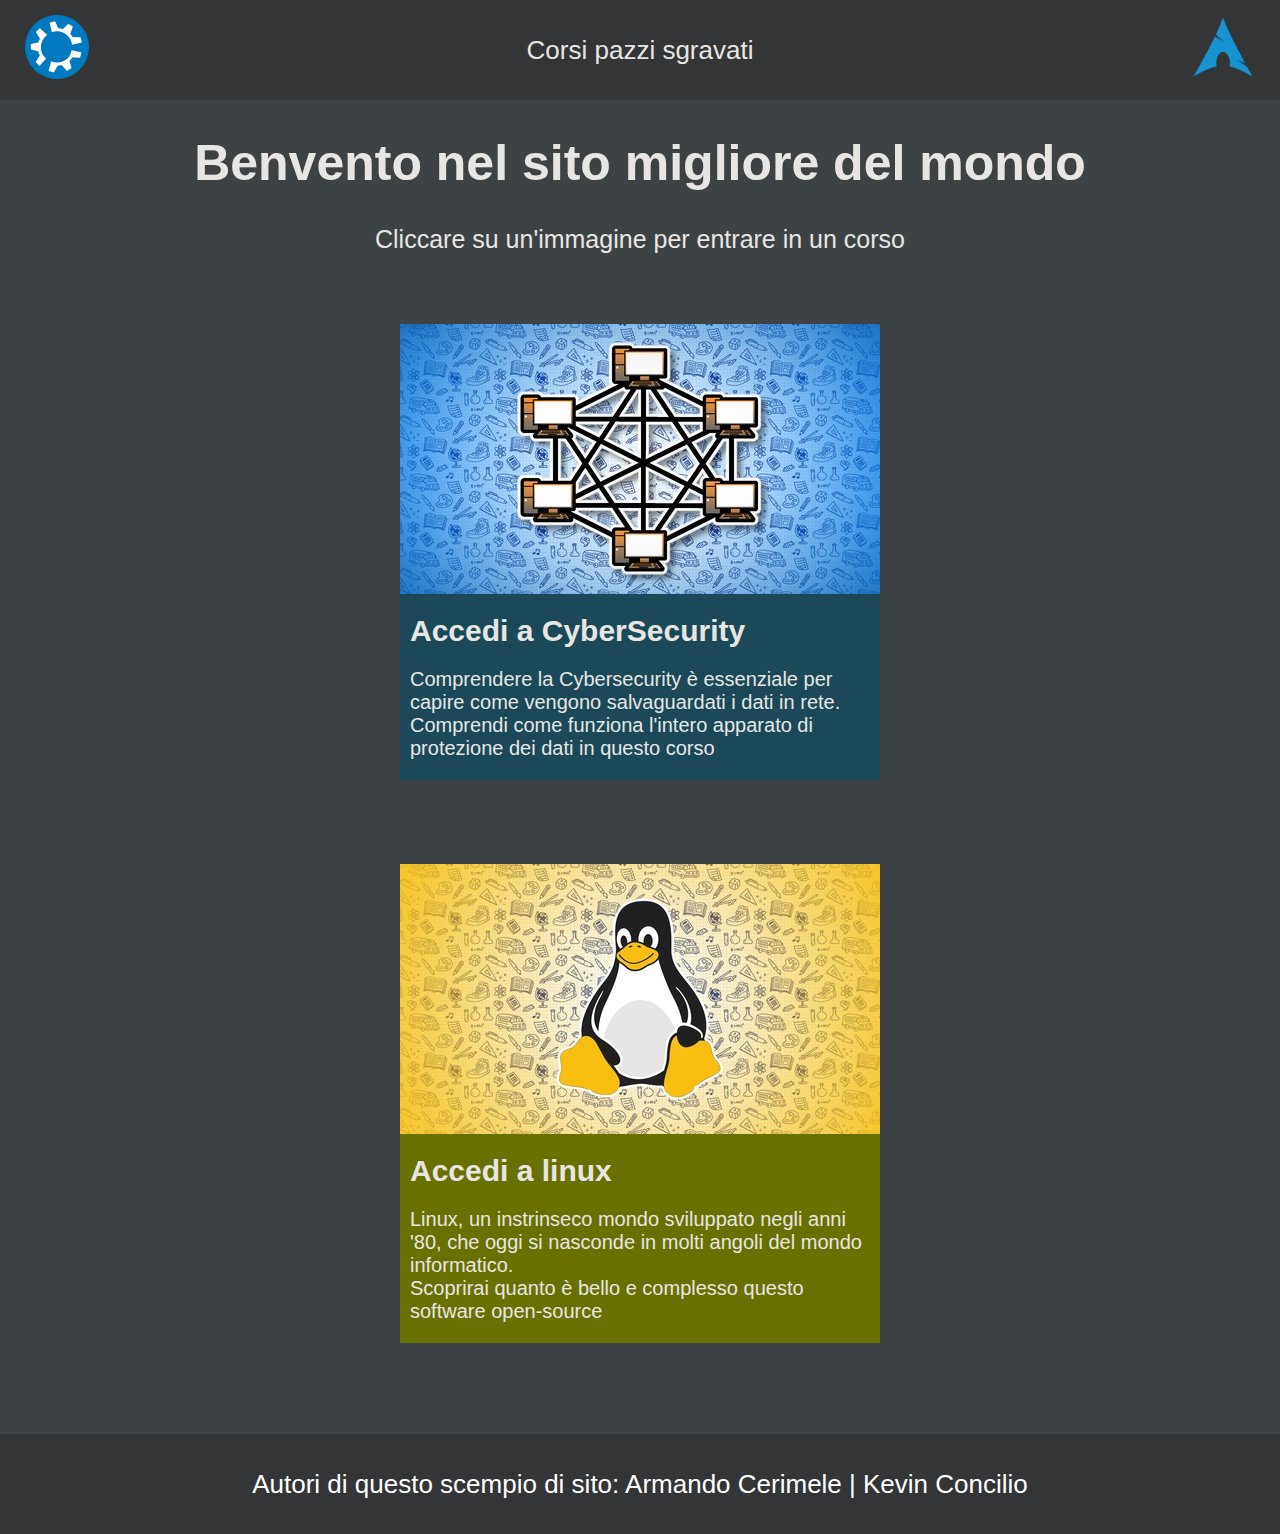
==== commit 0018a098: "Commit" ====
--- a/index.html
+++ b/index.html
@@ -35,7 +35,7 @@
                 </div>
             </div>
         </div>
-        <div class="card-div" onclick="window.location.href='cybersec.html';">
+        <div class="card-div" onclick="window.location.href='linux.html';">
             <div class="card">
                 <div>
                     <a href="linux.html"> <img class="img" id="tuxImg" src="res/linux.jpg" alt="Tux"> </a>
--- a/css/menu.css
+++ b/css/menu.css
@@ -84,10 +84,11 @@
 }
 
 .card:hover {
+    transform: scale(110%);
+    box-shadow: 5px 7px 10px 2px rgb(177, 177, 177);
+    text-shadow: 0 0 3px rgba(0, 0, 0, .5);
+    cursor: pointer;
     transition: 300ms;
-    box-shadow: 5px 7px 10px 2px rgb(177, 177, 177);
-    transform: scale(110%);
-    cursor: pointer;
 }
 
 .img {
--- a/css/shared.css
+++ b/css/shared.css
@@ -20,6 +20,18 @@
 
 /* ==================== */
 
+/* === ABBR === */
+
+abbr {
+    text-decoration: underline;
+}
+
+abbr:hover {
+    cursor: pointer;
+}
+
+/* ==================== */
+
 /* === SECTIONS ===*/
 
 section {
@@ -29,32 +41,36 @@
     align-items: center;
     min-height: 400px;
     padding: 30px 20vw;
+    font-weight: 400;
+
     transform: scale(90%);
     transition: 500ms;
-    animation: 1s ease 0s 1 to90perc;
-
     -webkit-transform: scale(90%);
     -webkit-transition: 500ms;
-    -webkit-animation: 1s ease 0s 1 to90perc;
 }
 
 section:hover {
+    transform: scale(95%);
+    text-shadow: 0 0 3px rgba(0, 0, 0, .5);
     transition: 500ms;
-    transform: scale(95%);
 }
 
-@keyframes to90perc {
-    0% {
-        transform: scale(100%);
-    }
+p {
+    font-size: 26px;
+}
 
-    30% {
-        transform: scale(100%);
-    }
+/* ==================== */
 
-    100% {
-        transform: scale(90%);
-    }
+/* === LIST ELEMENT === */
+
+li {
+    font-size: 26px;
+    list-style-type: square;
+}
+
+li li {
+    font-size: 26px;
+    list-style-type: square;
 }
 
 /* ==================== */